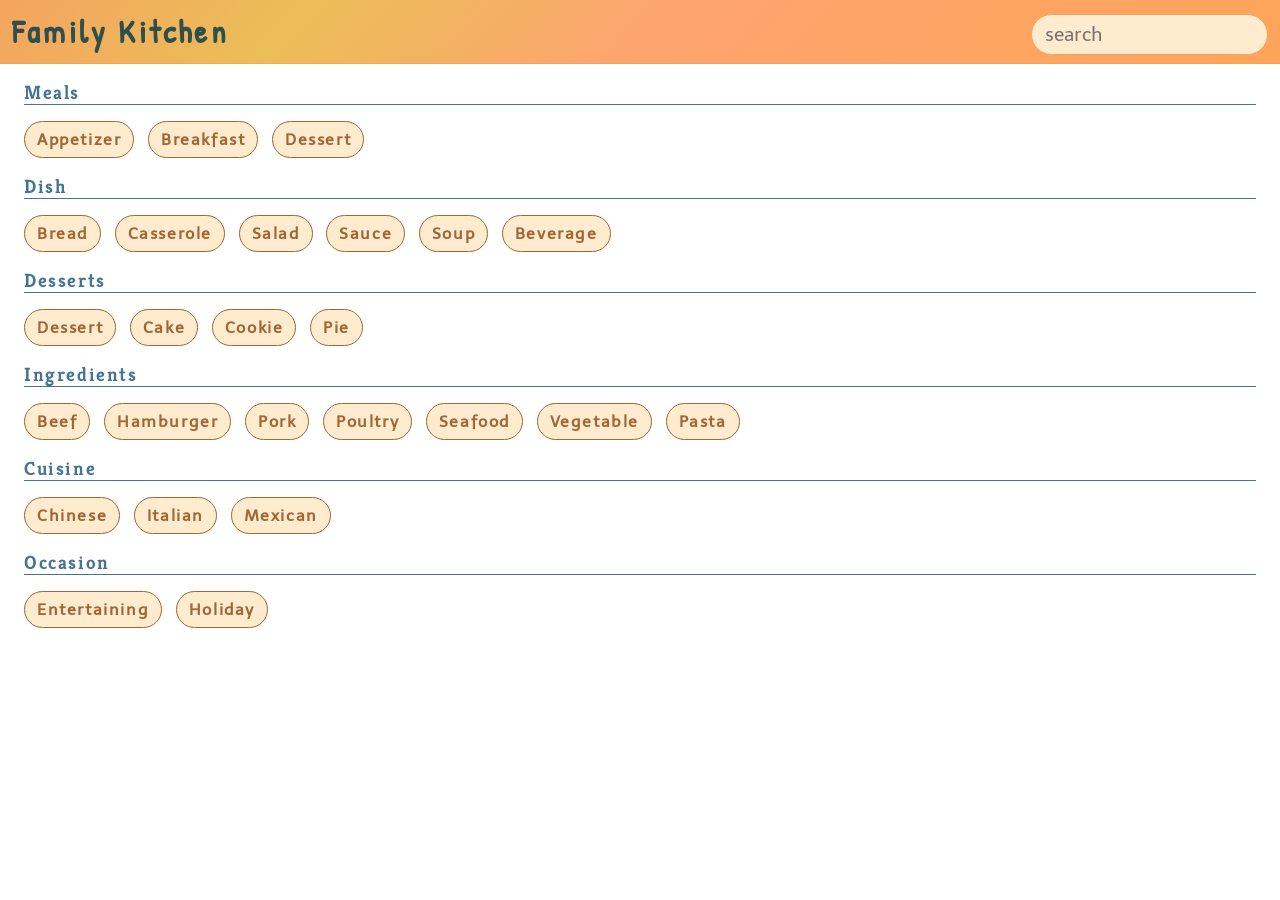
==== fk/index.html @ 977634e8 "moving to dir" ====
<!DOCTYPE html>
<html>
    <head>
        <title>Family Kitchen 3.0</title>
        <meta charset="UTF-8">
        <meta name="viewport" content="width=device-width, initial-scale=1">
        <link rel="stylesheet" href="main.css">
        <link rel="preconnect" href="https://fonts.googleapis.com">
        <link rel="preconnect" href="https://fonts.gstatic.com" crossorigin>
        <link href="https://fonts.googleapis.com/css2?family=Kreon&family=Patrick+Hand&family=Telex&display=swap" rel="stylesheet">
    </head>
    <body>
        <h1><a href="index.html">Family Kitchen</a><form action="search.html"><input name="keyword" placeholder="search"></form></h1>
        <div id="content">
            <h3>Meals</h3>
                <a class="tag" href="search.html?tag=Appetizer">Appetizer</a>
                <a class="tag" href="search.html?tag=Breakfast">Breakfast</a>
                <a class="tag" href="search.html?tag=Dessert">Dessert</a>
            <h3>Dish</h3>
                <a class="tag" href="search.html?tag=Bread">Bread</a>
                <a class="tag" href="search.html?tag=Casserole">Casserole</a>
                <a class="tag" href="search.html?tag=Salad">Salad</a>
                <a class="tag" href="search.html?tag=Sauce">Sauce</a>
                <a class="tag" href="search.html?tag=Soup">Soup</a>
                <a class="tag" href="search.html?tag=Beverage">Beverage</a>
            <h3>Desserts</h3>
                <a class="tag" href="search.html?tag=Dessert">Dessert</a>
                <a class="tag" href="search.html?tag=Cake">Cake</a>
                <a class="tag" href="search.html?tag=Cookie">Cookie</a>
                <a class="tag" href="search.html?tag=Pie">Pie</a>
            <h3>Ingredients</h3>
                <a class="tag" href="search.html?tag=Beef">Beef</a>
                <a class="tag" href="search.html?tag=Hamburger">Hamburger</a>
                <a class="tag" href="search.html?tag=Pork">Pork</a>
                <a class="tag" href="search.html?tag=Poultry">Poultry</a>
                <a class="tag" href="search.html?tag=Seafood">Seafood</a>
                <a class="tag" href="search.html?tag=Vegetable">Vegetable</a>
                <a class="tag" href="search.html?tag=Pasta">Pasta</a>
            <h3>Cuisine</h3>
                <a class="tag" href="search.html?tag=Chinese">Chinese</a>
                <a class="tag" href="search.html?tag=Italian">Italian</a>
                <a class="tag" href="search.html?tag=Mexican">Mexican</a>
            <h3>Occasion</h3>
                <a class="tag" href="search.html?tag=Entertaining">Entertaining</a>
                <a class="tag" href="search.html?tag=Holiday">Holiday</a>
        </div>
    </body>
</html>
---- fk/main.css ----
@media (max-width: 600px) {
    html { 
        font-size: 12px;
    }
}

body {
    margin: 0px;
    color: darkslategray;
    font-family: "Telex", sans-serif;
    letter-spacing: 0.1rem;
}

h1 {
    margin: 0;
    display: flex;
    flex-wrap: wrap;
    justify-content: space-between;
    align-items: center;
    padding: 0.5rem .75rem;
    border-bottom: 1px solid sandybrown;
    background: linear-gradient(132deg,sandybrown 0%, rgba(235, 190, 87, 1) 23%, rgba(252, 165, 111, 1) 50%, rgba(255, 164, 89, 1) 100%);
    font-family: "Patrick Hand", sans-serif;
    letter-spacing: 0.2rem;
}

h1>a {
    text-decoration: none;
    color: darkslategray;
}

input {
    margin-top: 0.3rem;
    padding: .5rem 0.8rem;
    border: 1px solid sandybrown;
    border-radius: 2rem;
    background-color: BlanchedAlmond;
    font-size: 1.2rem;
    color: inherit;
    font-family: "Telex", sans-serif;
    letter-spacing: 0;
    width: 13.1rem;
}

div#content {
    margin: 1rem 1.5rem;
}

h2 {
    font-family: "Nothing You Could Do", sans-serif;
    text-align: center;
}

h3 {
    font-size: 1.2rem;
    font-family: "Kreon", sans-serif;
    border-bottom: 1px solid #447492;
    color: #447492;
    margin: 0.5rem 0rem;
}

a.tag, a.smalltag {
    display: inline-block;
    border-radius: 2rem;
    border: 1px solid #a16635;
    background-color: BlanchedAlmond;
    color: #a16635;
    text-decoration: none;
    transition-duration: 500ms;
}

a.tag {
    padding: .5rem .75rem;
    margin: 0.5rem;
    margin-left: 0;
    font-weight: 800;
}
a.smalltag {
    padding: .25rem .5rem;
    margin: 1rem 0.25rem 0rem 0rem;
    font-weight: 400;
    font-size: 0.7rem;
}

a.tag:hover, a.smalltag:hover {
    background-color: white;
    transition-duration: 0ms;
}

ol#results {
    color: #447492;
}

ol#results>li {
    margin-top: 0.5rem;
}
ol#results>li>a {
    text-decoration: none;
    color: #447492;
}

ol#results>li>a:hover {
    text-decoration: underline;
}

ul#ingredients>li, ol#directions>li {
    margin-top: 0.5rem;
}

div#ftko {
    font-family: "Nothing You Could Do", sans-serif;
    text-align: center;
    letter-spacing: -0.05rem;
    padding-top: 1rem;
    font-size: 0.9rem;
}

div.error {
    text-align: center;
    color: white;
    background-color: maroon;
    padding: 0.5rem;
}
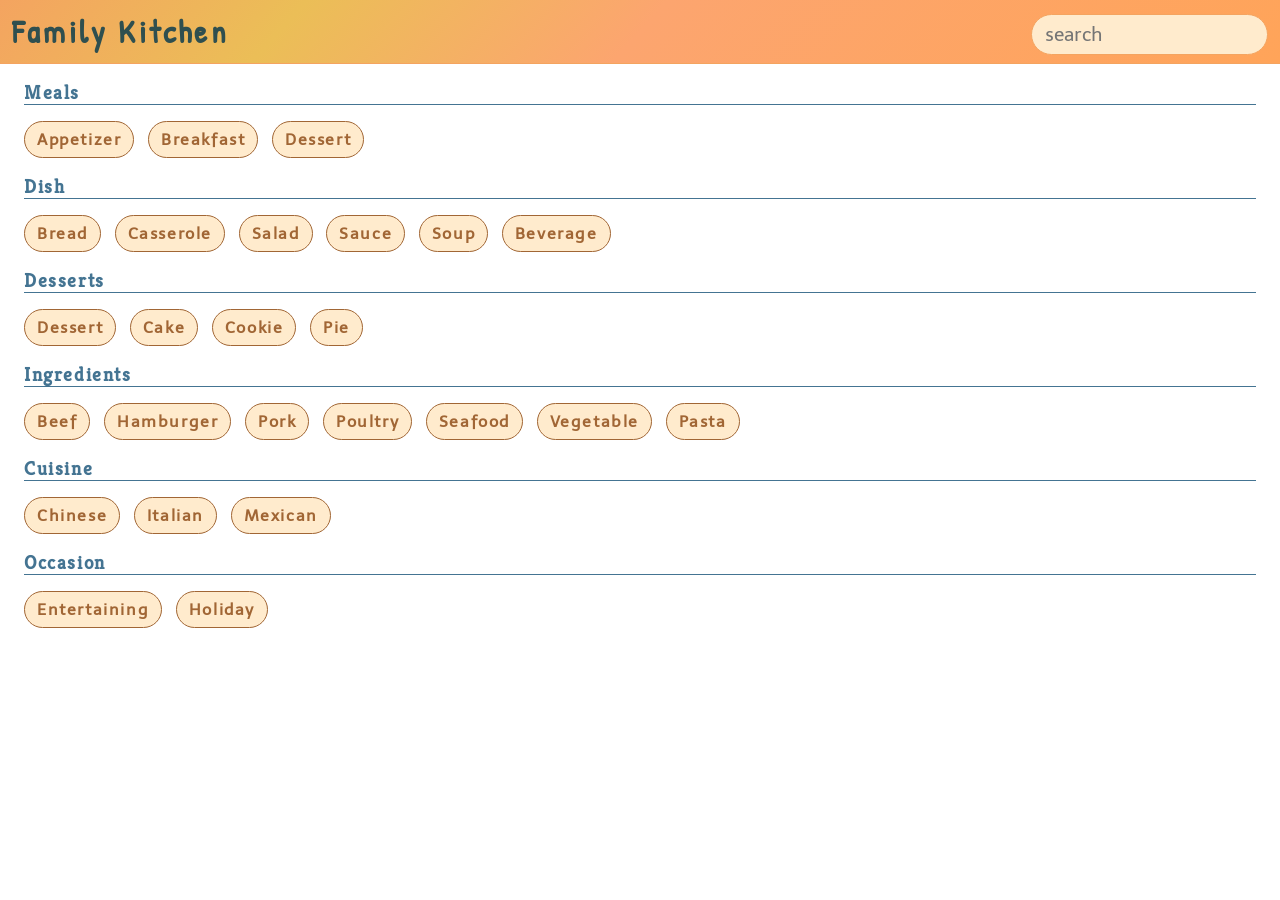
==== commit 58ba80c4: "hosting fonts, fixing edit page" ====
--- a/fk/index.html
+++ b/fk/index.html
@@ -5,12 +5,9 @@
         <meta charset="UTF-8">
         <meta name="viewport" content="width=device-width, initial-scale=1">
         <link rel="stylesheet" href="main.css">
-        <link rel="preconnect" href="https://fonts.googleapis.com">
-        <link rel="preconnect" href="https://fonts.gstatic.com" crossorigin>
-        <link href="https://fonts.googleapis.com/css2?family=Kreon&family=Patrick+Hand&family=Telex&display=swap" rel="stylesheet">
     </head>
     <body>
-        <h1><a href="index.html">Family Kitchen</a><form action="search.html"><input name="keyword" placeholder="search"></form></h1>
+        <h1><a href="index.html">Family Kitchen</a><form action="search.html"><input id="search" name="keyword" placeholder="search"></form></h1>
         <div id="content">
             <h3>Meals</h3>
                 <a class="tag" href="search.html?tag=Appetizer">Appetizer</a>
--- a/fk/main.css
+++ b/fk/main.css
@@ -2,6 +2,34 @@
     html { 
         font-size: 12px;
     }
+}
+
+@font-face {
+  font-family: 'Kreon';
+  font-style: normal;
+  font-weight: 400;
+  src: url('fonts/kreon-v40-latin-regular.woff2') format('woff2');
+}
+
+@font-face {
+  font-family: 'Telex';
+  font-style: normal;
+  font-weight: 400;
+  src: url('fonts/telex-v20-latin-regular.woff2') format('woff2');
+}
+
+@font-face {
+  font-family: 'Patrick Hand';
+  font-style: normal;
+  font-weight: 400;
+  src: url('fonts/patrick-hand-v25-latin-regular.woff2') format('woff2');
+}
+
+@font-face {
+  font-family: 'Nothing You Could Do';
+  font-style: normal;
+  font-weight: 400;
+  src: url('fonts/nothing-you-could-do-v21-latin-regular.woff2') format('woff2');
 }
 
 body {
@@ -29,8 +57,7 @@
     color: darkslategray;
 }
 
-input {
-    margin-top: 0.3rem;
+input, textarea{
     padding: .5rem 0.8rem;
     border: 1px solid sandybrown;
     border-radius: 2rem;
@@ -40,6 +67,14 @@
     font-family: "Telex", sans-serif;
     letter-spacing: 0;
     width: 13.1rem;
+}
+textarea {
+    field-sizing: content;
+    min-height: 3lh;
+}
+input.search {
+    margin-top: 0.3rem;
+
 }
 
 div#content {
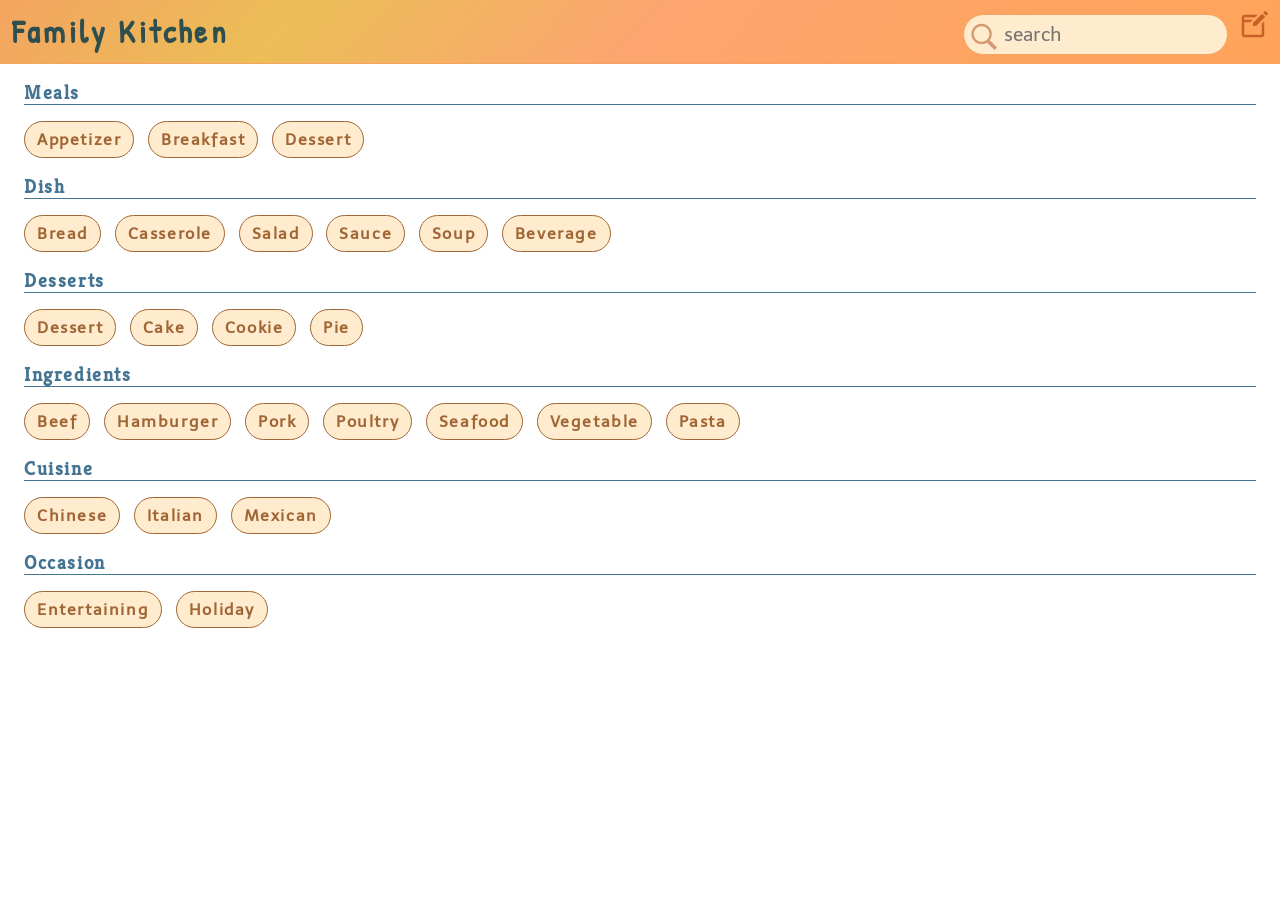
==== commit 7dbda1d4: "adding edit link" ====
--- a/fk/index.html
+++ b/fk/index.html
@@ -7,7 +7,14 @@
         <link rel="stylesheet" href="main.css">
     </head>
     <body>
-        <h1><a href="index.html">Family Kitchen</a><form action="search.html"><input id="search" name="keyword" placeholder="search"></form></h1>
+        <h1>
+            <a href="index.html">Family Kitchen</a>
+            <form action="search.html">
+                <input id="search" name="keyword" placeholder="search">
+                <a href="edit.html" id="edit"><img src="edit.png"></a>
+            </form>
+            
+        </h1>
         <div id="content">
             <h3>Meals</h3>
                 <a class="tag" href="search.html?tag=Appetizer">Appetizer</a>
--- a/fk/main.css
+++ b/fk/main.css
@@ -1,6 +1,9 @@
 @media (max-width: 600px) {
     html { 
         font-size: 12px;
+        input#search {
+            background-size: 20px 20px;
+        }
     }
 }
 
@@ -72,9 +75,12 @@
     field-sizing: content;
     min-height: 3lh;
 }
-input.search {
+input#search {
     margin-top: 0.3rem;
-
+    background-image: url('search.png');
+    padding-left: 40px;
+    background-repeat: no-repeat;
+    background-position: 5px 7px;
 }
 
 div#content {
@@ -155,4 +161,12 @@
     color: white;
     background-color: maroon;
     padding: 0.5rem;
+}
+
+a#edit {
+    font-size: small;
+    
+}
+a#edit>img {
+height: 30px;
 }
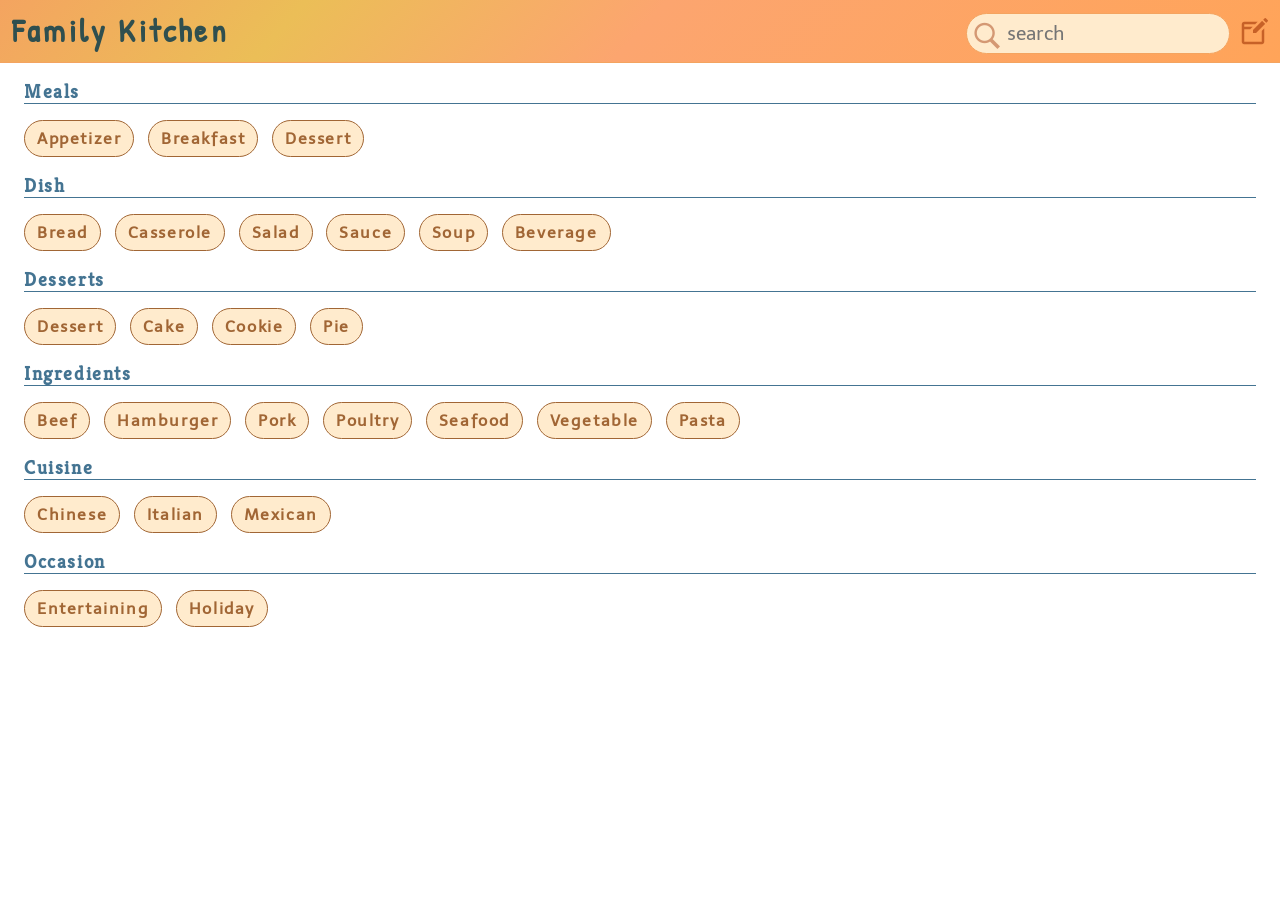
==== commit 5f7ab1d5: "edit link fixes" ====
--- a/fk/index.html
+++ b/fk/index.html
@@ -13,7 +13,6 @@
                 <input id="search" name="keyword" placeholder="search">
                 <a href="edit.html" id="edit"><img src="edit.png"></a>
             </form>
-            
         </h1>
         <div id="content">
             <h3>Meals</h3>
--- a/fk/main.css
+++ b/fk/main.css
@@ -3,6 +3,9 @@
         font-size: 12px;
         input#search {
             background-size: 20px 20px;
+        }
+        a#edit>img {
+            height: 20px;
         }
     }
 }
@@ -163,10 +166,13 @@
     padding: 0.5rem;
 }
 
-a#edit {
-    font-size: small;
-    
+h1>form {
+    display: flex;
+    align-items: center;
+    gap: 0.5rem;
 }
+
 a#edit>img {
-height: 30px;
+    padding-top: 5px;
+    display: block;
 }
